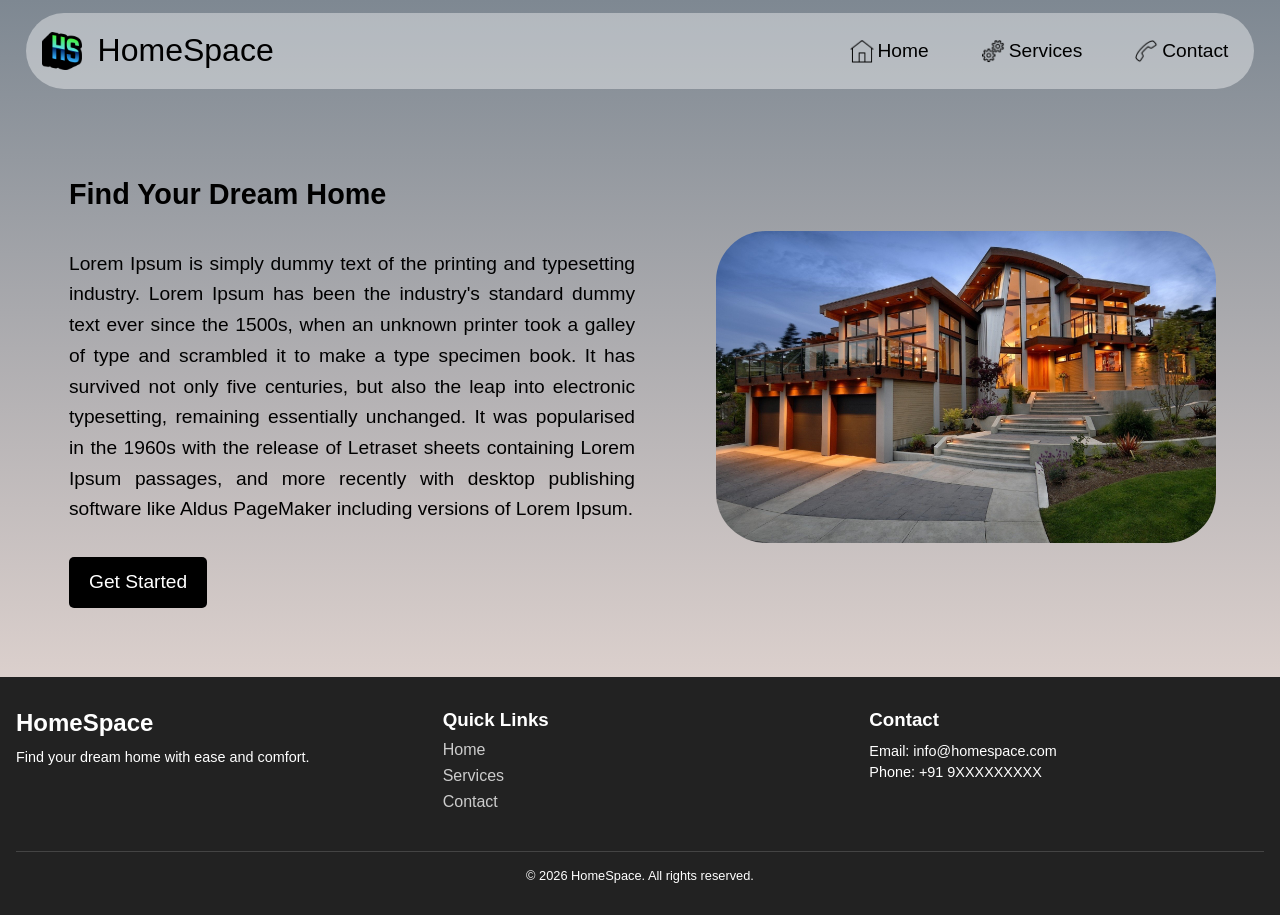
==== task-1/index.html @ bb1d370f "config : changed folder structures and file reordered" ====
<!DOCTYPE html>
<html lang="en">

<head>
    <meta charset="UTF-8">
    <meta name="viewport" content="width=device-width, initial-scale=1.0">
    <title>Document</title>
    <!-- Linking external stylesheet -->
    <link rel="stylesheet" href="style.css">
</head>

<body>
    <!-- logo and nav links -->
    <header class="header">
        <a href="#" class="logo">
            <img src="./assets/logo.png" alt="logo icon">
            <span>HomeSpace</span>
        </a>
        <nav class="navbar">
            <ul>
                <li>
                    <a href="#">
                        <img src="./assets/homeicon.png" alt="Home icon">
                        <span>Home</span>
                    </a>
                </li>
                <li>
                    <a href="#">
                        <img src="./assets/servicesicon.png" alt="Services icon">
                        <span>Services</span>
                    </a>
                </li>
                <li>
                    <a href="#">
                        <img src="./assets/contacticon.png" alt="Contact icon">
                        <span>Contact</span>
                    </a>
                </li>
            </ul>
        </nav>
    </header>
    <main>
  <section class="hero">
    <!-- Left Content -->
    <div class="hero-content">
      <h1>Find Your Dream Home</h1>
      <p>Lorem Ipsum is simply dummy text of the printing and typesetting industry. Lorem Ipsum has been the industry's standard dummy text ever since the 1500s, when an unknown printer took a galley of type and scrambled it to make a type specimen book. It has survived not only five centuries, but also the leap into electronic typesetting, remaining essentially unchanged. It was popularised in the 1960s with the release of Letraset sheets containing Lorem Ipsum passages, and more recently with desktop publishing software like Aldus PageMaker including versions of Lorem Ipsum.</p>
      <a href="#" class="btn">Get Started</a>
    </div>

    <!-- Right Content -->
    <div class="hero-image">
      <img src="./assets/home.jpg" alt="Modern House">
    </div>

  </section>
</main>
    <footer class="footer">
  <div class="footer-container">

    <!-- Catchphrase-->
    <div class="footer-section">
      <h2>HomeSpace</h2>
      <p>Find your dream home with ease and comfort.</p>
    </div>

    <!-- Quick Links -->
    <div class="footer-section">
      <h3>Quick Links</h3>
      <ul>
        <li><a href="#">Home</a></li>
        <li><a href="#">Services</a></li>
        <li><a href="#">Contact</a></li>
      </ul>
    </div>

    <!-- Contact -->
    <div class="footer-section">
      <h3>Contact</h3>
      <p>Email: info@homespace.com</p>
      <p>Phone: +91 9XXXXXXXXX</p>
    </div>

  </div>
<!-- Cpyrights -->
  <div class="footer-bottom">
    <p>&copy; 2026 HomeSpace. All rights reserved.</p>
  </div>
</footer>

</body>

</html>
---- task-1/style.css ----
*{
    box-sizing: border-box;
    padding: 0;
    margin: 0;
    font-family: 'Franklin Gothic Medium', 'Arial Narrow', Arial, sans-serif;
}
body{
    min-height: 100vh;
      background: linear-gradient(
    rgb(126, 136, 146),
    rgb(252, 233, 225)
  );
}
a{
    color: black;
    text-decoration: none;
}
.logo{
    display: flex;
    align-items: center;
    gap: 1rem;
    font-size: xx-large;
}
.logo img{
    width: 2.5rem;
}

.header{
    display: flex;
    justify-content: space-between;
    align-items: center;
    padding: 1rem;
    background-color: rgb(255, 255, 255,0.4);
    margin: 1vw;
    margin-left: 2vw;
    margin-right: 2vw;
    border-radius: 5rem;
}

.navbar ul{
    display: flex;
    gap: 2rem;
    list-style: none;
    
}
.navbar ul li{

    border: 2px solid transparent; 
    border-radius: 2rem;
    padding: 8px;
}
.navbar ul a{
    display: flex;
    justify-content: center;
    align-items: center;
    gap: 4px;
    font-size: larger;
    
}
.navbar ul li:hover{

  border: 2px solid white;
  background-color: white;
    
}
.navbar img{
    width: 1.5rem;
}

.hero {
  display: flex;
  align-items: center;
  justify-content: space-between;
  padding: 4rem;
}


.hero-content {
  display: flex;
  flex-direction: column;
  justify-content: space-between;
  padding: 5px;
  max-width: 50%;
  gap: 2rem;
  /* align-items: center; */
  font-size: larger;
 text-align: justify;
  line-height: 1.6;
}

.hero-image img {
  width: 500px;
  border-radius: 50px;
}

.btn {
  padding: 10px 20px;
  background: black;
  color: white;
  border-radius: 5px;
  width: fit-content;
}
.footer {
  background: #222;
  color: #fff;
  padding: 2rem 1rem;
}

.footer-container {
  display: flex;
  justify-content: space-between;
  gap: 2rem;
  flex-wrap: wrap;
}

.footer-section {
  flex: 1;
  min-width: 200px;
}

.footer-section h2,
.footer-section h3 {
  margin-bottom: 10px;
}

.footer-section p {
  font-size: 0.9rem;
  line-height: 1.5;
}

.footer-section ul {
  list-style: none;
  padding: 0;
}

.footer-section ul li {
  margin-bottom: 8px;
}

.footer-section a {
  color: #ccc;
  text-decoration: none;
}

.footer-section a:hover {
  color: #fff;
}

.footer-bottom {
  text-align: center;
  margin-top: 2rem;
  border-top: 1px solid #444;
  padding-top: 1rem;
  font-size: 0.8rem;
}

@media (max-width: 1080px) {
  
  .logo span{
    display: none;
  }
  .navbar span {
    display: none;
}
 .hero {
    flex-direction: column;
    text-align: center;
  }

  .hero-content {
    font-size: medium;
    max-width: 100%;
    margin-bottom: 5rem;
  }

  .hero-image img {
    width: 100%;
  }

}
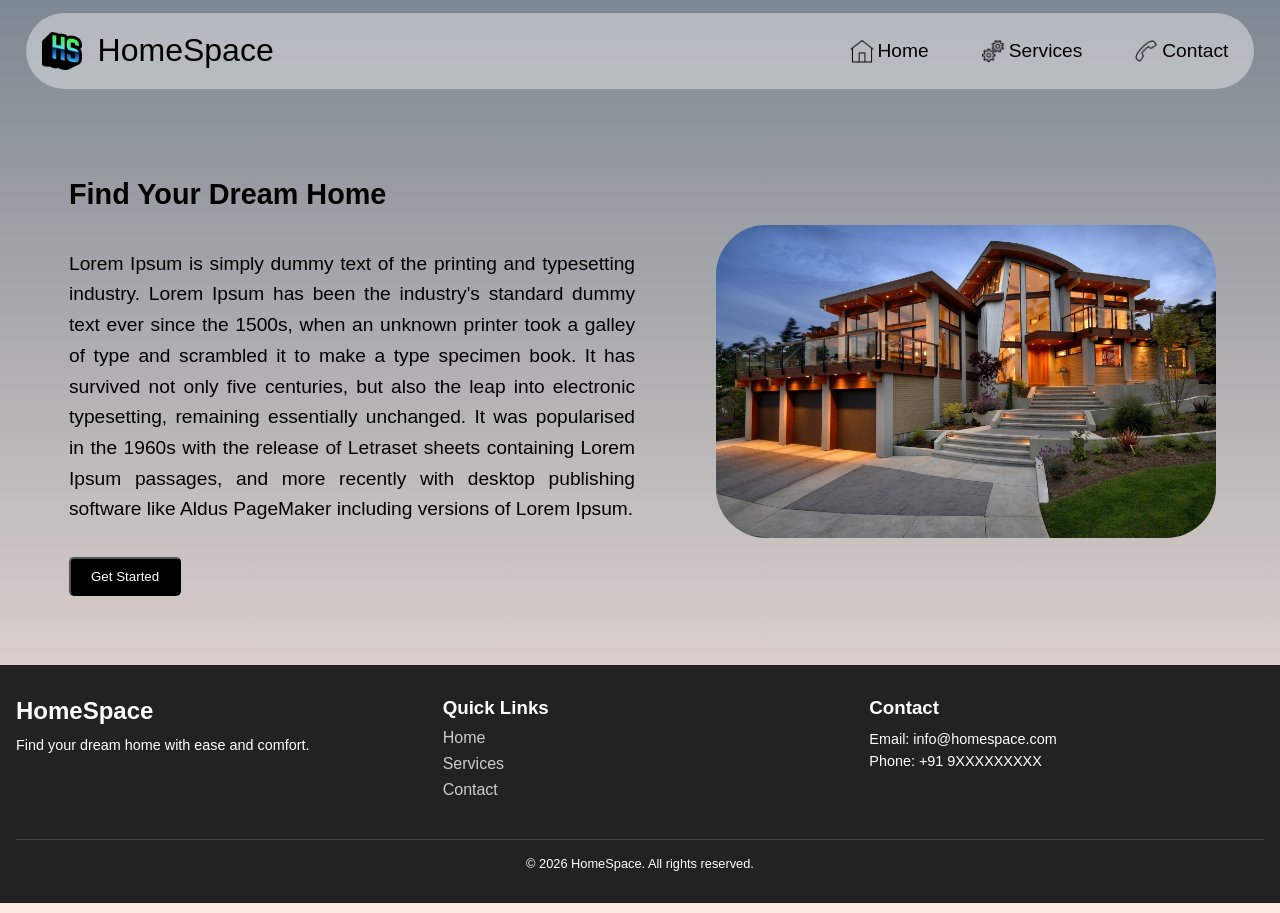
==== commit 837b3e7e: "fixed button semantics (#1)" ====
--- a/task-1/index.html
+++ b/task-1/index.html
@@ -45,7 +45,8 @@
     <div class="hero-content">
       <h1>Find Your Dream Home</h1>
       <p>Lorem Ipsum is simply dummy text of the printing and typesetting industry. Lorem Ipsum has been the industry's standard dummy text ever since the 1500s, when an unknown printer took a galley of type and scrambled it to make a type specimen book. It has survived not only five centuries, but also the leap into electronic typesetting, remaining essentially unchanged. It was popularised in the 1960s with the release of Letraset sheets containing Lorem Ipsum passages, and more recently with desktop publishing software like Aldus PageMaker including versions of Lorem Ipsum.</p>
-      <a href="#" class="btn">Get Started</a>
+      <button class="btn"><a href="#">Get Started</a></button>
+    
     </div>
 
     <!-- Right Content -->
--- a/task-1/style.css
+++ b/task-1/style.css
@@ -100,6 +100,10 @@
   border-radius: 5px;
   width: fit-content;
 }
+.btn>a{
+    color: white;
+    text-decoration: none;
+}
 .footer {
   background: #222;
   color: #fff;
